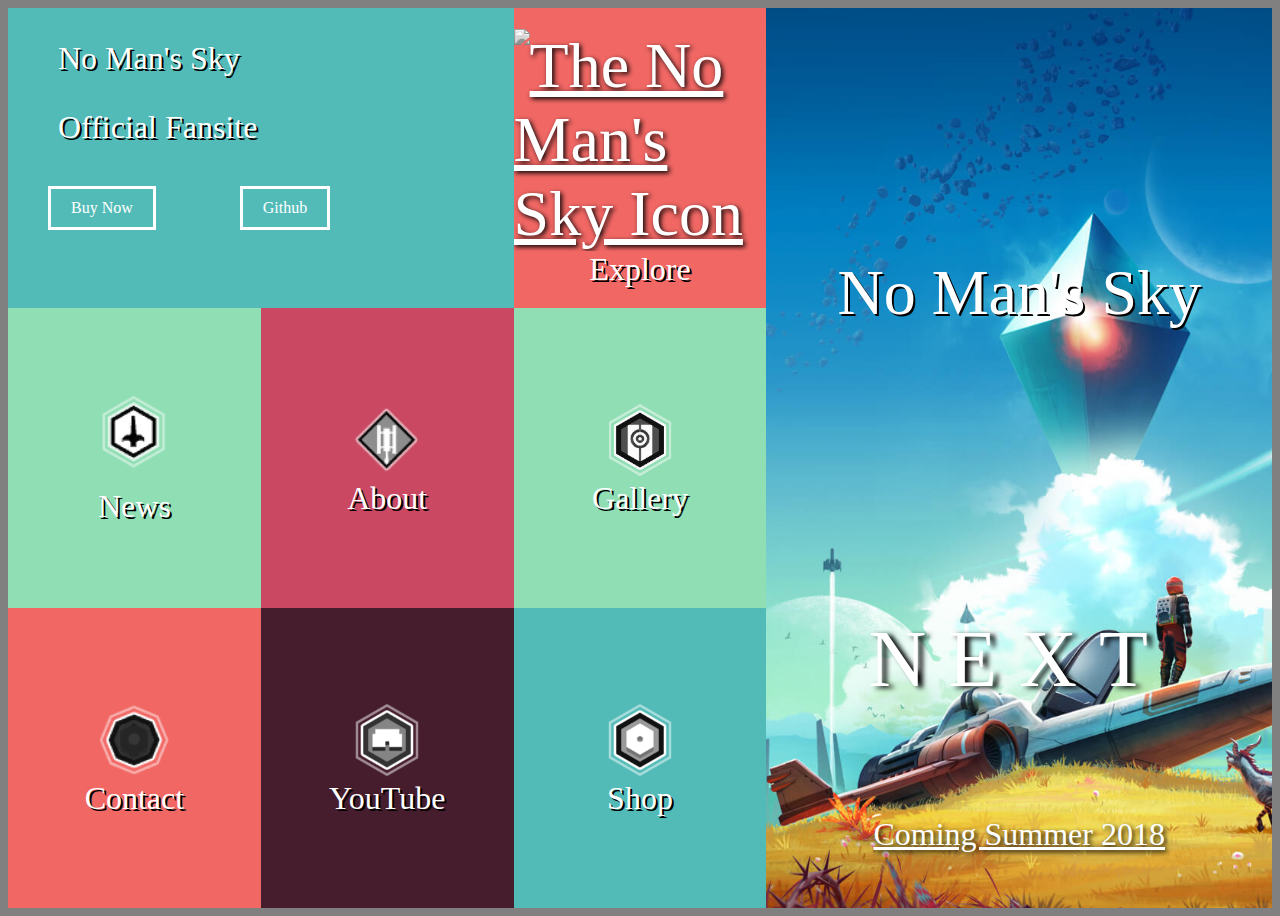
==== index.html @ bff10661 "Initial commit" ====
<!DOCTYPE html>
<html lang="en">

<head>
  <meta charset="UTF-8">
  <meta name="viewport" content="width=device-width, initial-scale=1.0">
  <meta http-equiv="X-UA-Compatible" content="ie=edge">
  <link rel="stylesheet" href="style.css">
  <link rel="stylesheet" href="https://use.fontawesome.com/releases/v5.0.13/css/all.css" integrity="sha384-DNOHZ68U8hZfKXOrtjWvjxusGo9WQnrNx2sqG0tfsghAvtVlRW3tvkXWZh58N9jp"
    crossorigin="anonymous">
  <title>Document</title>
</head>

<body>
  <section class="container" aria-label="the main menu selection on the page">
    <section class="grid1">

      <p class="text-in-grid1">No Man's Sky</p>
      <p class="text-in-grid1">Official Fansite</p>
      <a href="https://store.steampowered.com/app/275850/No_Mans_Sky/">
        <button><i class="fas fa-shopping-cart"></i>Buy Now</button></a>
      <a href="https://github.com/imsteaky">
        <button><i class="fab fa-github"></i> Github</button></a>
    </section>
    <section class="square grid2">
      <a href="http://www.nmsfansite.com/">
        <img class="icons" src="icons/grave.png" alt="The No Man's Sky Icon">
      </a>
      <span>Explore</span>
    </section>
    <section class="square grid4">
      <a href="http://www.nmsfansite.com/?page_id=17">
        <img class="icons" src="icons/Ship-map-icon.png" alt="No Man's Sky Ship Icon">
      </a>
      <span>News</span>
    </section>
    <section class="square grid5">
      <img class="icons" src="icons/Signal_Scanner_icon.png" alt="No Man's Sky Scanner Icon">
      <span>About</span>
    </section>
    <section class="square grid6">
      <img class="icons" src="icons/Monolith-map-icon.png" alt="No Man's Sky Health Icon">
      <span>Gallery</span>
    </section>
    <section class="square grid7">
      <img class="icons" src="icons/Atlas_Interface_icon.png" alt="No Man's Sky Atlas Icon">
      <span>Contact</span>
    </section>
    <section class="square grid8">
      <img class="icons" src="icons/Manufacturing_Facility_icon.png" alt="The No Man's Sky Manufacturing Icon">
      <span>YouTube</span>
    </section>
    <section class="square grid9">
      <img class="icons" src="icons/Space_Station_icon.png" alt="The No Man's Sky Space Station Icon">
      <span>Shop</span>
    </section>
    <section class="grid3" aria-label="a large image that changes to different animated scenes of video game footage">
      <section class="carousel-buttons">
        <i class="fas fa-circle carousel-icon"></i><i class="far fa-circle carousel-icon2"></i><i class="far fa-circle carousel-icon3"></i>
      </section>
      <p class='hero-text'>No Man's Sky</p>
      <div class="arrow-icons">
        <i class="far fa-arrow-alt-circle-left left-icon"></i>
        <i class="far fa-arrow-alt-circle-right right-icon"></i>
      </div>
      <span class="next-text">NEXT</span>
      <a href="www.nomanssky.com">Coming Summer 2018</a>
    </section>
  </section>
</body>

</html>
---- style.css ----
@font-face {
  font-family: "GeosansLight-NMS";
  src: url(fonts/geonms-font.tff);
}
* {
  font-family: "GeosansLight-NMS";
}

/* -------------------------SELECT ALL-------------------------- */

body {
  background-color: grey;
}

.carousel-buttons{
  display: inline;
  margin-left: auto;
  color: white;
}

.carousel-icon, .carousel-icon2, .carousel-icon3{
  margin-right: 5px;
}

.container {
  display: grid;
  grid-template-columns: repeat(4, 1fr) 1fr;
  grid-template-rows: repeat(3, 1fr);
  height: 100vh;
  grid-template-areas:
    "grid1 grid1 grid2 grid3 grid3"
    "grid4 grid5 grid6 grid3 grid3"
    "grid7 grid8 grid9 grid3 grid3";
}

button {
  background-color: transparent;
  border: 3px solid white;
  color: white;
  cursor: pointer;
  font-size: 1rem;
  margin: 40px;
  padding: 10px 20px;
}

button:hover {
  box-shadow: 5px 5px 5px grey;
}

.icons {
  width: 80px;
  height: auto;
  filter: grayscale(100%);
}

/* ------------------------Hover Effects-------------------------- */
.square {
  transition: all 300ms ease-in;
  display: grid;
  font-size: 2rem;
  place-items: center;
  align-content: center;
  transition: all 300ms ease-in;
  color: white;
  text-shadow: 2px 2px black
}

.square:hover {
  transform: scale(1.05);
  box-shadow: 5px 5px 5px grey;
}

/* -------------------------GRID 1-------------------------- */

.grid1 {
  grid-area: grid1;
  grid-column: 1 / 3;
  background-color: #52bbb7;
  /* transition: all 300ms ease-in; */
}

.grid1:hover
  + .grid2
  + .grid4
  + .grid5
  + .grid6
  + .grid7
  + .grid8
  + .grid9
  + .grid3 {
  background: url(img/nms-flying.gif);
  background-size: cover;
}

.text-in-grid1 {
  color: white;
  font-size: 2rem;
  margin-left: 50px;
  margin-bottom: 0;
  text-shadow: 2px 2px black;
}
/* -------------------------GRID 2-------------------------- */

.grid2 {
  grid-area: grid2;
  background-color: #f16764;
}

.grid2:hover + .grid4 + .grid5 + .grid6 + .grid7 + .grid8 + .grid9 + .grid3 {
  background: url(img/portal.gif);
  background-size: cover;
}

/* --------GRID 3/---HERO IMAGE / GIF ELECTIC BOOGALOO---------- */

.arrow-icons {
  color: lightgray;
  cursor: pointer;
  display: flex;
  font-size: 4rem;
  justify-content: space-between;
  text-shadow: 1px 1px black;
  width: 100%;
}

.grid3 {
  background: url(img/nmscrashsite.jpg);
  background-size: cover;
  display: grid;
  grid-area: grid3;
  grid-column: 4 / 6;
  grid-row: 1 / 5;
  place-items: center;
  grid-area: grid3;
}

.hero-text {
  color: white;
  display: grid;
  font-size: 4rem;
  place-items: center;
  text-shadow: 2px 2px black;
}

.next-text {
  color: white;
  display: grid;
  font-size: 5rem;
  letter-spacing: 22px;
  place-items: center;
  text-shadow: 5px 2px 5px black;

}

a {
  color: white;
  font-size: 2em;
  text-shadow: 2px 2px 5px black;
}

/* -------------------------GRID 4-------------------------- */

.grid4 {
  align-content: center;
  grid-area: grid4;
  background-color: #8fdeb4;
}

.grid4:hover + .grid5 + .grid6 + .grid7 + .grid8 + .grid9 + .grid3 {
  background: url(img/nmsflying4.gif);
  background-size: cover;
}

/* -------------------------GRID 5-------------------------- */

.grid5 {
  grid-area: grid5;
  background-color: #ca4862;
}

.grid5:hover + .grid6 + .grid7 + .grid8 + .grid9 + .grid3 {
  background: url(img/nmsflyingaround.gif);
  background-size: cover;
}
/* -------------------------GRID 6-------------------------- */

.grid6 {
  background-color: #8fdeb4;
  grid-area: grid6;
}

.grid6:hover + .grid7 + .grid8 + .grid9 + .grid3 {
  background: url(img/nmstakeoff.gif);
  background-size: cover;
}
/* -------------------------GRID 7-------------------------- */

.grid7 {
  background-color: #f16764;
  grid-area: grid7;
}

.grid7:hover + .grid8 + .grid9 + .grid3 {
  background: url(img/walkingaround.gif);
  background-size: cover;
}

/* -------------------------GRID 8-------------------------- */

.grid8 {
  background-color: #461d2d;
  grid-area: grid8;
}

.grid8:hover + .grid9 + .grid3 {
  background: url(img/nmsmontage.gif);
  background-size: cover;
}

/* -------------------------GRID 9-------------------------- */

.grid9 {
  background-color: #52bbb7;
  grid-area: grid9;
}
.grid9:hover + .grid3 {
  background: url(img/starry-sky.gif);
}

/* -------------------------Media Queries-------------------------- */

@media only screen and (max-width: 1010px) {
  .container {
    grid-template-columns: repeat(3, 200px);
    grid-template-rows: repeat(1, 200px);
    height: 100vh;
    grid-template-areas:
      "grid1 grid1"
      "grid3 grid3"
      "grid4 grid5 grid6"
      "grid3 grid3"
      "grid7 grid8 grid9 grid3 grid3";
  }
  .hero-text,
  .next-text,
  a {
    font-size: 2rem;
  }
  button {
    padding: 5px;
    margin-left: 20px;
    margin-top: 0;
  }
}

@media only screen and (min-width: 450px) and (max-width: 850px) {
  .container {
    grid-template-columns: repeat(3, 1fr);
    grid-template-rows: repeat(7, 200px);
    grid-template-areas:
      "grid1 grid1 grid8"
      "grid2 grid2 grid2"
      "grid3 grid3 grid3"
      "grid9 grid9 grid5"
      "grid6 grid7 grid7"
      "grid4 grid4 grid4";
  }
  .grid3 {
    background: url(img/4qk10ekhz2fz.jpg) !important;
    background-size: cover !important;
    repeat: no-repeat !important;
  }
  .arrow-icons{
    font-size: 1rem;
    z-index: 2;
  }
}

@media only screen and (min-width: 400px) and (max-width: 450px) {
  .container {
    grid-template-columns: 1fr;
    grid-template-rows: repeat(9, 200px);
    height: 100vh;
    grid-template-areas:
      "grid1"
      "grid2"
      "grid4"
      "grid3"
      "grid5"
      "grid6"
      "grid7"
      "grid8"
      "grid9";
  }
  .text-in-grid1 {
    margin: 6px 0 0 0;
    text-align: center;
  }
  .grid3 {
    background: url(img/nmsgif.gif) !important;
    background-size: cover !important;
  }

  .arrow-icons {
    display: none;
  }

  button {
    margin-top: 20px;
    margin-left: 50px;
  }
}
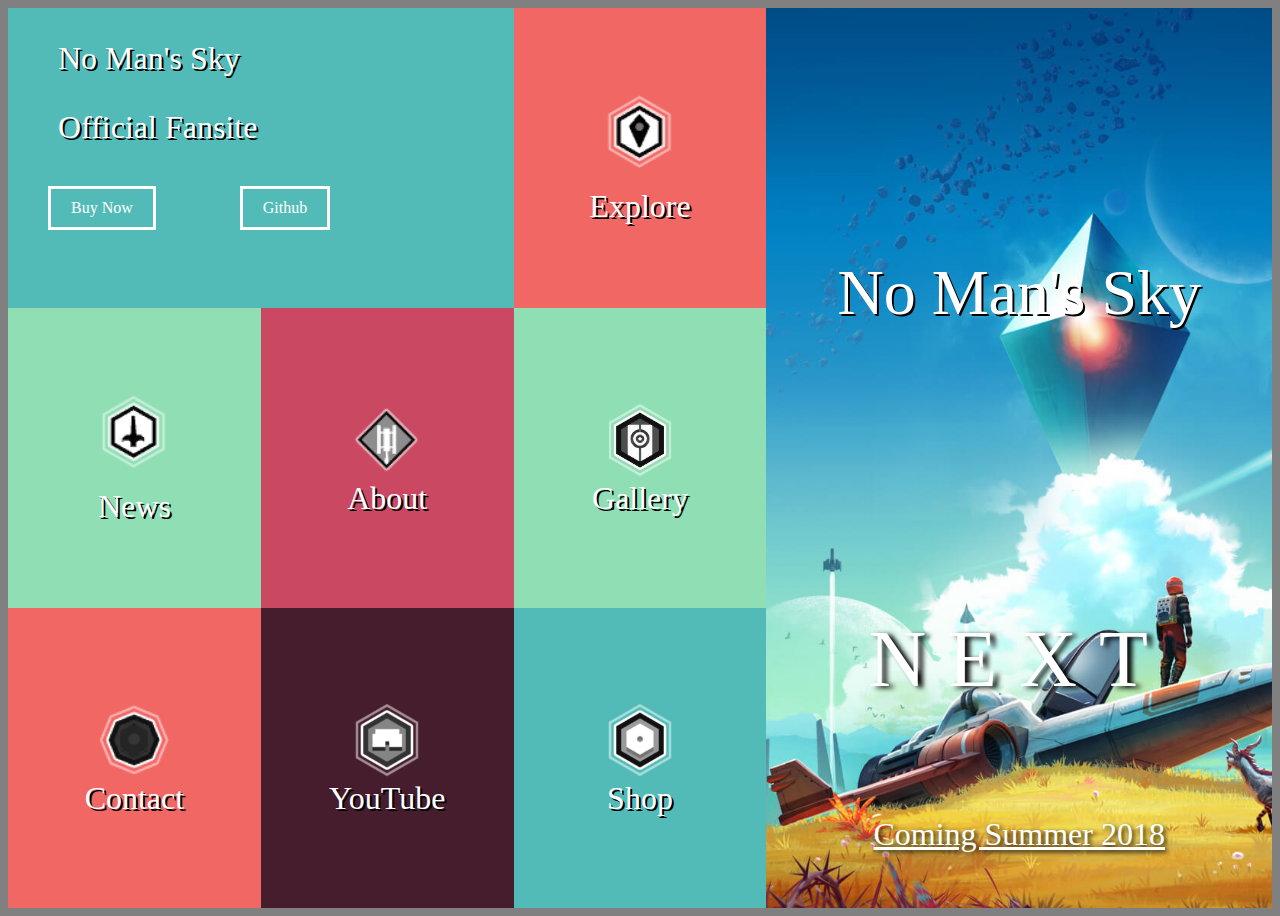
==== commit 15911e20: "change the spelling of an icon to get it to work" ====
--- a/index.html
+++ b/index.html
@@ -24,7 +24,7 @@
     </section>
     <section class="square grid2">
       <a href="http://www.nmsfansite.com/">
-        <img class="icons" src="icons/grave.png" alt="The No Man's Sky Icon">
+        <img class="icons" src="icons/Grave.png" alt="The No Man's Sky Icon">
       </a>
       <span>Explore</span>
     </section>
@@ -69,4 +69,4 @@
   </section>
 </body>
 
-</html>+</html>
